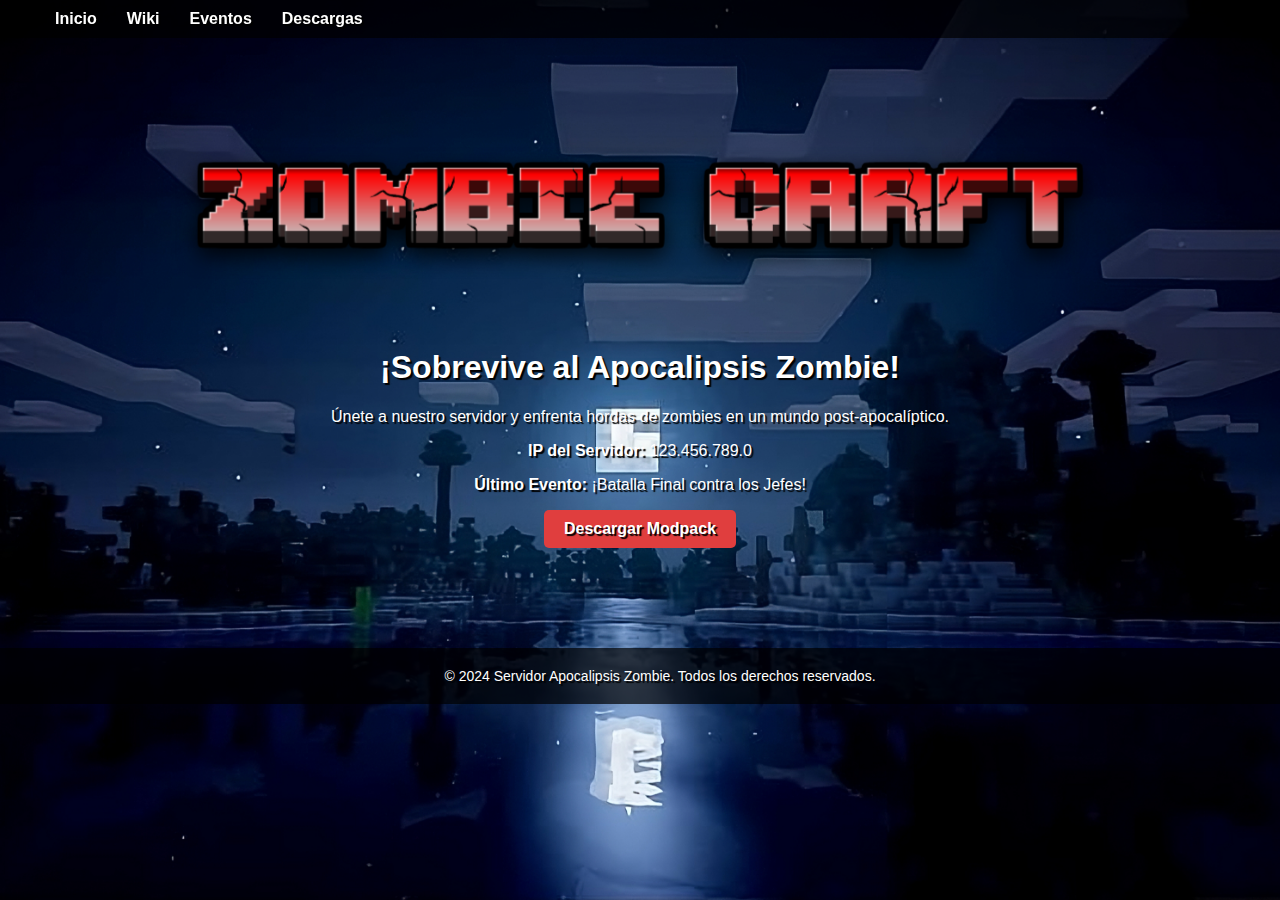
==== index.html @ 40b19e3c "Add files via upload" ====
<!DOCTYPE html>
<html lang="es">
<head>
    <meta charset="UTF-8">
    <meta name="viewport" content="width=device-width, initial-scale=1.0">
    <title>Inicio - Servidor Apocalipsis Zombie</title>
    <link rel="stylesheet" href="styles.css">
    <link rel="stylesheet" href="inicio.css">
</head>
<body>
    <header>
        <nav id="main-nav">
            <div id="menu-toggle">
                <span></span>
                <span></span>
                <span></span>
            </div>
            <ul>
                <li><a href="index.html">Inicio</a></li>
                <li><a href="wiki.html">Wiki</a></li>
                <li><a href="eventos.html">Eventos</a></li>
                <li><a href="descargas.html">Descargas</a></li>
            </ul>
        </nav>
    </header>

    <section id="inicio" class="hero">
        <div class="hero-background"></div>
        <div class="hero-content">
            <img src="name.png" alt="Logo del servidor">
            <h1>¡Sobrevive al Apocalipsis Zombie!</h1>
            <p>Únete a nuestro servidor y enfrenta hordas de zombies en un mundo post-apocalíptico.</p>
            <p><strong>IP del Servidor:</strong> <span id="server-ip">123.456.789.0</span></p>
            <p><strong>Último Evento:</strong> <span id="latest-event">¡Batalla Final contra los Jefes!</span></p>
            <a href="descargas.html" class="button">Descargar Modpack</a>
        </div>
    </section>

    <footer>
        <div class="container">
            <p>&copy; 2024 Servidor Apocalipsis Zombie. Todos los derechos reservados.</p>
        </div>
    </footer>
</body>
</html>
---- styles.css ----
/* Estilos generales compartidos */
body {
    margin: 0;
    font-family: Arial, sans-serif;
    background: url('fondo.jpeg') no-repeat center center fixed;
    background-size: cover;
}

/* Recuadro de fondo transparente para texto */
.text-background {
    background: rgba(255, 255, 255, 0.7); /* Fondo blanco semi-transparente */
    padding: 5px;
    border-radius: 5px;
}

/* Estilos del header y navegación */
header {
    background-color: rgba(0, 0, 0, 0.7); /* Fondo oscuro semi-transparente */
    padding: 10px 0;
    position: fixed;
    width: 100%;
    top: 0;
    z-index: 1000;
}

#main-nav {
    display: flex;
    justify-content: space-between;
    align-items: center;
    max-width: 1200px;
    margin: 0 auto;
    padding: 0 20px;
}

#main-nav ul {
    list-style: none;
    padding: 0;
    margin: 0;
    display: flex;
}

#main-nav ul li {
    margin: 0 15px;
}

#main-nav ul li a {
    color: #fff;
    text-decoration: none;
    font-weight: bold;
}

/* Estilos para el menú móvil */
#menu-toggle {
    display: none;
}

/* Estilos del footer */
footer {
    background-color: rgba(0, 0, 0, 0.7);
    color: #fff;
    padding: 10px 0;
    text-align: center;
}

/* Responsividad */
@media (max-width: 768px) {
    #menu-toggle {
        display: block;
        cursor: pointer;
    }

    #main-nav ul {
        display: none;
        flex-direction: column;
    }

    #main-nav ul.active {
        display: flex;
    }

    #main-nav ul li {
        margin: 10px 0;
    }
}
---- inicio.css ----
/* Estilos específicos para la página de inicio */
.hero {
    position: relative;
    text-align: center;
    padding: 100px 20px;
}

body {
    color: #fff;
    text-shadow: 2px 2px 1px rgb(0, 0, 0); /* Sombra difuminada negra */
}


.hero-background {
    position: absolute;
    top: 0;
    left: 0;
    width: 100%;
    height: 100%;
    background: url('fondo.jpg') no-repeat center center;
    background-size: cover;
    z-index: -1;
}

.hero-content {
    position: relative;
    z-index: 1;
}

/* Recuadro de fondo blanco semi-transparente para texto */
.text-background {
    background: rgba(255, 255, 255, 0.7); /* Fondo blanco semi-transparente */
    color: #ffffff; /* Texto oscuro para contraste */
    padding: 5px;
    border-radius: 5px;
}

/* Botones específicos para la página de inicio */
.button {
    background-color: #e03e3e; /* Rojo */
    color: #fff;
    padding: 10px 20px;
    text-decoration: none;
    border-radius: 5px;
    font-weight: bold;
    display: inline-block;
}

/* Estilos del header y navegación */
header {
    background-color: rgba(0, 0, 0, 0.7); /* Fondo oscuro semi-transparente */
    padding: 10px 0;
    position: fixed;
    width: 100%;
    top: 0;
    z-index: 1000;
}

#main-nav {
    display: flex;
    justify-content: space-between;
    align-items: center;
    max-width: 1200px;
    margin: 0 auto;
    padding: 0 20px;
}

#main-nav ul {
    list-style: none;
    padding: 0;
    margin: 0;
    display: flex;
}

#main-nav ul li {
    margin: 0 15px;
}

#main-nav ul li a {
    color: #fff;
    text-decoration: none;
    font-weight: bold;
}

/* Estilos para el menú móvil */
#menu-toggle {
    display: none;
}

/* Responsividad */
@media (max-width: 768px) {
    #menu-toggle {
        display: block;
        cursor: pointer;
    }

    #main-nav ul {
        display: none;
        flex-direction: column;
    }

    #main-nav ul.active {
        display: flex;
    }

    #main-nav ul li {
        margin: 10px 0;
    }
}


/* Resto de los estilos del header, navegación y contenido */

footer {
    background-color: rgba(0, 0, 0, 0.7);
    color: #fff;
    text-align: center;
    padding: 20px;
    position: relative;
    width: 100%;
    bottom: 0;
}

footer p {
    margin: 0;
    font-size: 14px;
}
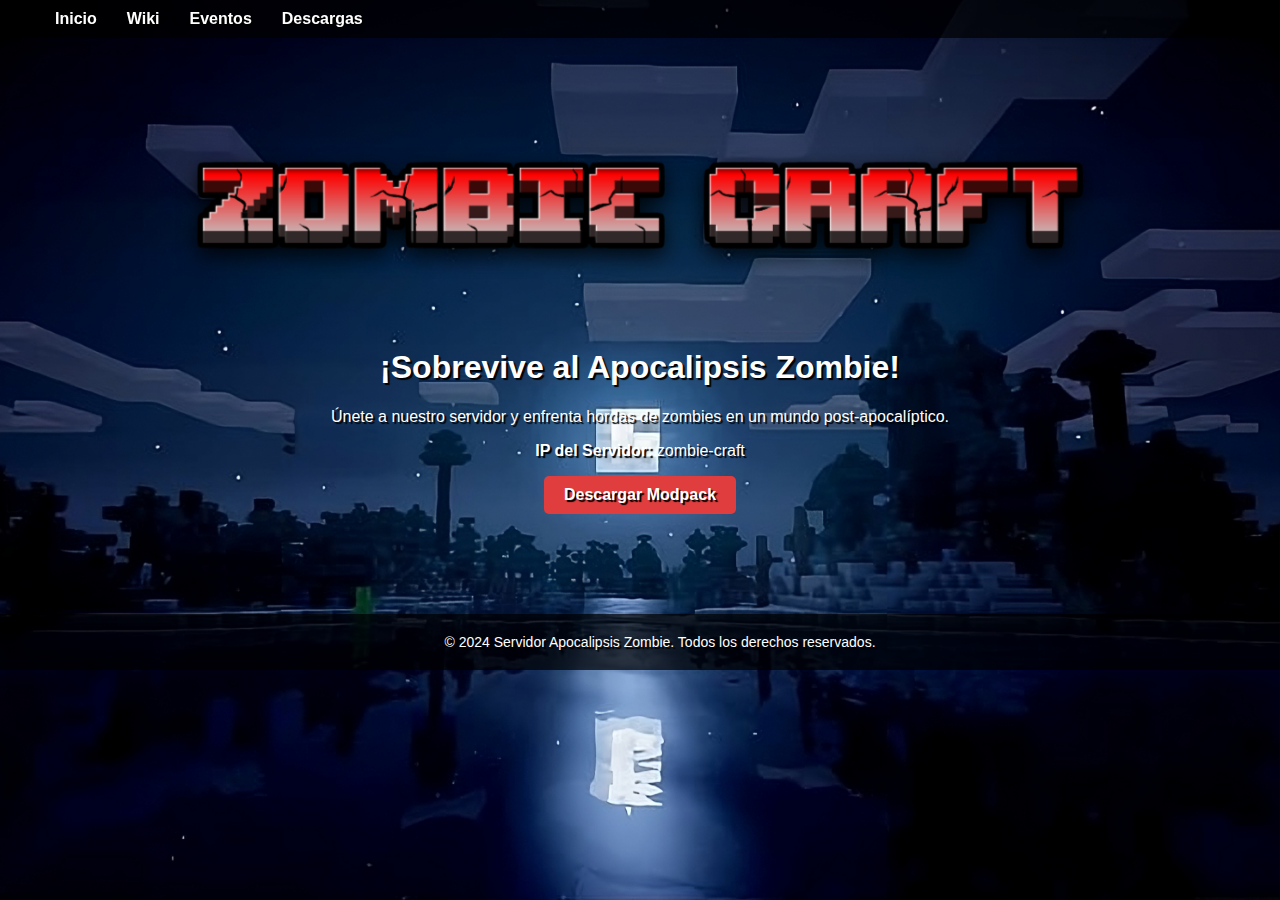
==== commit b87aabd6: "Add files via upload" ====
--- a/index.html
+++ b/index.html
@@ -30,8 +30,7 @@
             <img src="name.png" alt="Logo del servidor">
             <h1>¡Sobrevive al Apocalipsis Zombie!</h1>
             <p>Únete a nuestro servidor y enfrenta hordas de zombies en un mundo post-apocalíptico.</p>
-            <p><strong>IP del Servidor:</strong> <span id="server-ip">123.456.789.0</span></p>
-            <p><strong>Último Evento:</strong> <span id="latest-event">¡Batalla Final contra los Jefes!</span></p>
+            <p><strong>IP del Servidor:</strong> <span id="server-ip">zombie-craft</span></p>
             <a href="descargas.html" class="button">Descargar Modpack</a>
         </div>
     </section>
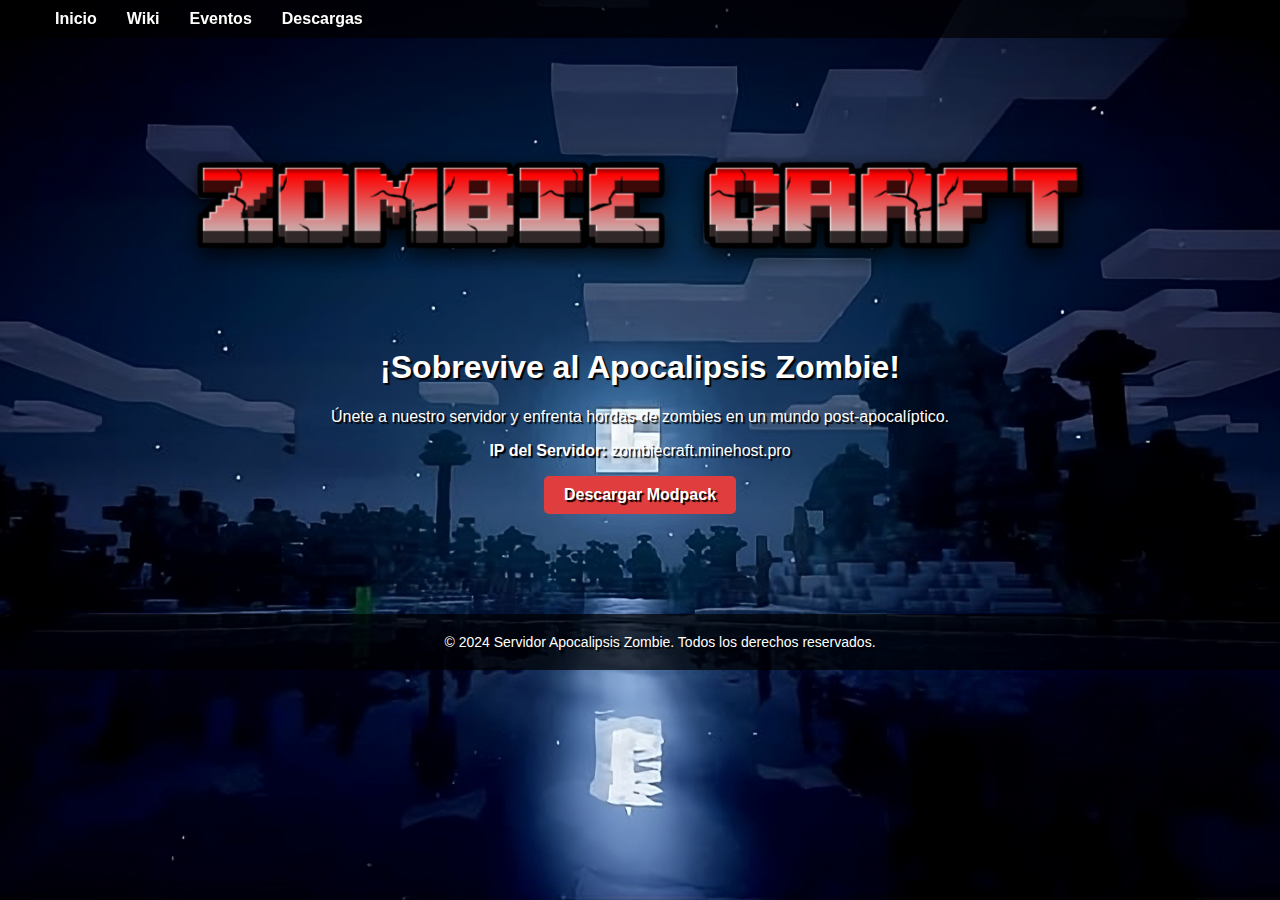
==== commit 05d6f9f4: "Update index.html" ====
--- a/index.html
+++ b/index.html
@@ -30,7 +30,7 @@
             <img src="name.png" alt="Logo del servidor">
             <h1>¡Sobrevive al Apocalipsis Zombie!</h1>
             <p>Únete a nuestro servidor y enfrenta hordas de zombies en un mundo post-apocalíptico.</p>
-            <p><strong>IP del Servidor:</strong> <span id="server-ip">zombie-craft</span></p>
+            <p><strong>IP del Servidor:</strong> <span id="server-ip">zombiecraft.minehost.pro</span></p>
             <a href="descargas.html" class="button">Descargar Modpack</a>
         </div>
     </section>
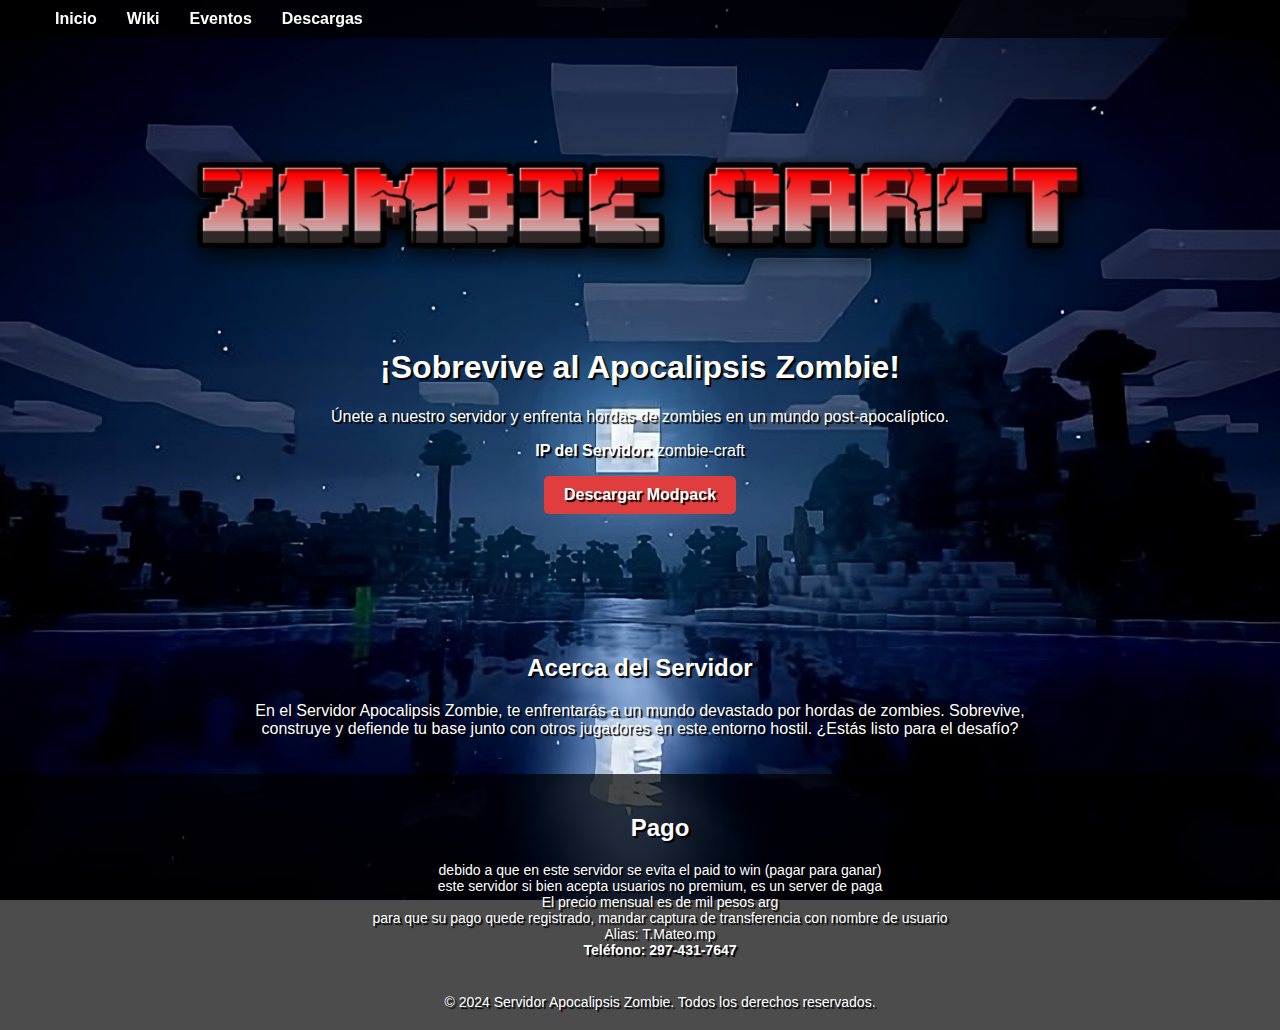
==== commit 815c6ece: "Add files via upload" ====
--- a/index.html
+++ b/index.html
@@ -30,12 +30,33 @@
             <img src="name.png" alt="Logo del servidor">
             <h1>¡Sobrevive al Apocalipsis Zombie!</h1>
             <p>Únete a nuestro servidor y enfrenta hordas de zombies en un mundo post-apocalíptico.</p>
-            <p><strong>IP del Servidor:</strong> <span id="server-ip">zombiecraft.minehost.pro</span></p>
+            <p><strong>IP del Servidor:</strong> <span id="server-ip">zombie-craft</span></p>
             <a href="descargas.html" class="button">Descargar Modpack</a>
         </div>
     </section>
 
+    <section id="descripcion" class="centered-section">
+        <div class="container">
+            <h2>Acerca del Servidor</h2>
+            <p>En el Servidor Apocalipsis Zombie, te enfrentarás a un mundo devastado por hordas de zombies. Sobrevive, construye y defiende tu base junto con otros jugadores en este entorno hostil. ¿Estás listo para el desafío?</p>
+        </div>
+    </section>
+
+    
+
     <footer>
+        <section>
+                <div class="container">
+                    <h2>Pago</h2>
+                    <p>debido a que en este servidor se evita el paid to win (pagar para ganar)</p>
+                    <p>este servidor si bien acepta usuarios no premium, es un server de paga</p>
+                    <p>El precio mensual es de mil pesos arg</p>
+                    <p>para que su pago quede registrado, mandar captura de transferencia con nombre de usuario</p>
+                    <p>Alias: T.Mateo.mp</p>
+                    <p><strong>Teléfono: 297-431-7647</strong></p>
+                </div>
+            </section>
+            <br></br>
         <div class="container">
             <p>&copy; 2024 Servidor Apocalipsis Zombie. Todos los derechos reservados.</p>
         </div>
--- a/styles.css
+++ b/styles.css
@@ -82,3 +82,19 @@
         margin: 10px 0;
     }
 }
+
+
+.container-f {
+    background-color: rgba(0, 0, 0, 0.7);
+    color: #fff;
+    text-align: center;
+    padding: 20px;
+    position: relative;
+    width: 100%;
+    bottom: 0;
+}
+
+container-f p {
+    margin: 0;
+    font-size: 14px;
+}--- a/inicio.css
+++ b/inicio.css
@@ -125,3 +125,19 @@
     margin: 0;
     font-size: 14px;
 }
+
+
+/* Centrar contenido de las nuevas secciones */
+.centered-section {
+    display: flex;
+    justify-content: center;
+    align-items: center;
+    text-align: center;
+    padding: 20px 0;
+}
+
+/* Estilo general para las secciones nuevas */
+.centered-section .container {
+    max-width: 800px;
+    margin: 0 auto;
+}
